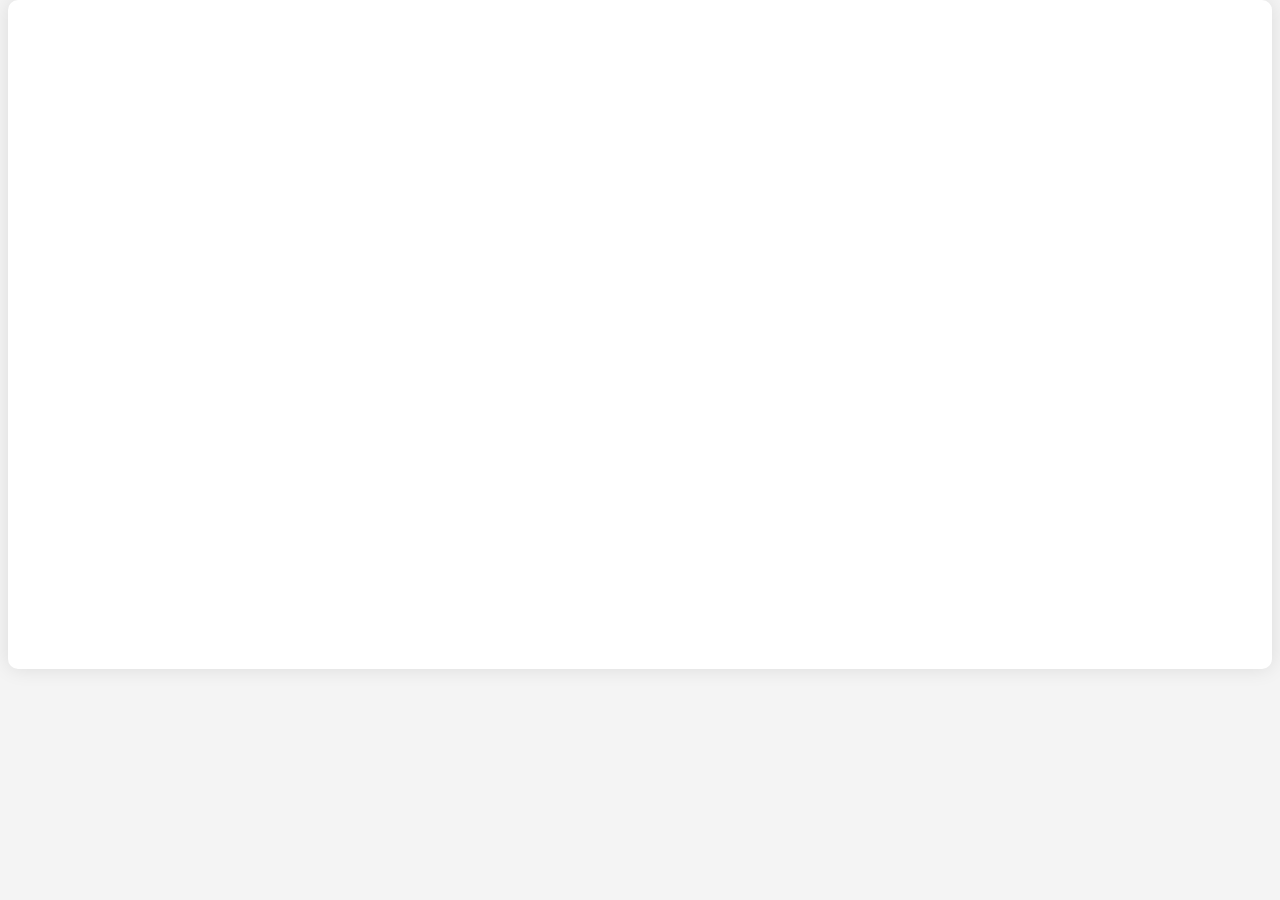
==== projectoo/src/main/webapp/index.html @ 101a7cc5 "Done Changes" ====
<!DOCTYPE html>
<html lang="en">

<head>
	<meta charset="UTF-8">
	<meta name="viewport" content="width=device-width, initial-scale=1.0">
	<title>Welcome to E-Learning</title>
	<link rel="stylesheet" href="indexStyle.css">
	<link href="https://fonts.googleapis.com/css2?family=Roboto:wght@400;700&display=swap" rel="stylesheet">
</head>

<body>
	<div class="container">
		<h1>Welcome to Quizooo!</h1>
		<p><marque>
			This platform offers a variety of quizzes to test knowledge, sharpen skills, compete with friends, and have fun, catering to various interests and categories.
		</marque></p>

		<div class="cta-buttons">
			<a href="Login.jsp" class="btn">Login</a>
			<a href="Register.jsp" class="btn">Register</a>
		</div>

		<div class="features">
			<h2>Why Choose Us?</h2>
			<div class="feature">
				<h3>📚 Diverse Courses</h3>
				<p>Access a wide range of courses to enhance your skills.</p>
			</div>
			
			<div class="feature">
				<h3>💻 Flexible Learning</h3>
				<p>Learn at your own pace, anytime and anywhere.</p>
			</div>
		</div>

		<footer>
			<p>&copy; 2024 E-Learning Platform. All rights reserved.</p>
		</footer>
	</div>

	<script>
		// Optional: Add a simple animation to the buttons
		const buttons = document.querySelectorAll('.btn');
		buttons.forEach(btn => {
			btn.addEventListener('mouseenter', () => {
				btn.style.transform = 'scale(1.1)';
			});
			btn.addEventListener('mouseleave', () => {
				btn.style.transform = 'scale(1)';
			});
		});
	</script>
</body>

</html>
---- projectoo/src/main/webapp/indexStyle.css ----
/* Global Styles */
:root {
  --primary-color: #4a90e2;
  --secondary-color: #f39c12;
  --background-color: #f4f4f4;
  --text-color: #333;
  --accent-color: #e74c3c;
}

body {
  font-family: 'Roboto', sans-serif;
  background-color: var(--background-color);
  color: var(--text-color);
  line-height: 1.6;
  margin: 0;
  padding: 0;
  transition: background-color 0.3s ease;
}

.container {
  max-width: 1200px;
  margin: 0 auto;
  padding: 2rem;
  box-shadow: 0 0 20px rgba(0, 0, 0, 0.1);
  background-color: white;
  border-radius: 10px;
  transform: translateY(0);
  transition: transform 0.3s ease, box-shadow 0.3s ease;
}

.container:hover {
  transform: translateY(-5px);
  box-shadow: 0 5px 30px rgba(0, 0, 0, 0.2);
}

h1, h2, h3 {
  color: var(--primary-color);
  margin-bottom: 1rem;
}

h1 {
  font-size: 3rem;
  text-align: center;
  margin-bottom: 2rem;
  position: relative;
  overflow: hidden;
}

h1::after {
  content: '';
  position: absolute;
  bottom: 0;
  left: 50%;
  width: 0;
  height: 3px;
  background-color: var(--accent-color);
  transition: width 0.5s ease, left 0.5s ease;
}

h1:hover::after {
  width: 100%;
  left: 0;
}

p {
  margin-bottom: 1.5rem;
}

/* CTA Buttons */
.cta-buttons {
  display: flex;
  justify-content: center;
  gap: 1rem;
  margin-bottom: 2rem;
}

.btn {
  display: inline-block;
  padding: 0.8rem 1.5rem;
  background-color: var(--primary-color);
  color: white;
  text-decoration: none;
  border-radius: 5px;
  font-weight: bold;
  text-transform: uppercase;
  letter-spacing: 1px;
  transition: all 0.3s ease;
  position: relative;
  overflow: hidden;
}

.btn::before {
  content: '';
  position: absolute;
  top: 0;
  left: -100%;
  width: 100%;
  height: 100%;
  background-color: rgba(255, 255, 255, 0.2);
  transition: left 0.3s ease;
}

.btn:hover {
  background-color: var(--secondary-color);
  transform: translateY(-3px);
  box-shadow: 0 4px 10px rgba(0, 0, 0, 0.2);
}

.btn:hover::before {
  left: 100%;
}

/* Features Section */
.features {
  display: grid;
  grid-template-columns: repeat(auto-fit, minmax(250px, 1fr));
  gap: 2rem;
  margin-top: 3rem;
}

.feature {
  background-color: #fff;
  padding: 1.5rem;
  border-radius: 8px;
  box-shadow: 0 4px 6px rgba(0, 0, 0, 0.1);
  transition: transform 0.3s ease, box-shadow 0.3s ease;
}

.feature:hover {
  transform: translateY(-5px);
  box-shadow: 0 6px 12px rgba(0, 0, 0, 0.15);
}

.feature h3 {
  color: var(--secondary-color);
  font-size: 1.2rem;
  margin-bottom: 0.5rem;
}

/* Footer */
footer {
  text-align: center;
  margin-top: 3rem;
  padding-top: 1rem;
  border-top: 1px solid #ddd;
  font-size: 0.9rem;
  color: #777;
}

/* Responsive Design */
@media (max-width: 768px) {
  .container {
    padding: 1rem;
  }

  h1 {
    font-size: 2.5rem;
  }

  .cta-buttons {
    flex-direction: column;
  }

  .btn {
    width: 100%;
    text-align: center;
  }
}

/* Dark Mode */
@media (prefers-color-scheme: dark) {
  :root {
    --background-color: #222;
    --text-color: #f4f4f4;
  }

  .container, .feature {
    background-color: #333;
  }

  h1, h2, h3 {
    color: var(--secondary-color);
  }
}

/* Animation for page load */
@keyframes fadeIn {
  from { opacity: 0; transform: translateY(20px); }
  to { opacity: 1; transform: translateY(0); }
}

.container > * {
  animation: fadeIn 0.5s ease-out forwards;
  opacity: 0;
}

.container > *:nth-child(1) { animation-delay: 0.1s; }
.container > *:nth-child(2) { animation-delay: 0.2s; }
.container > *:nth-child(3) { animation-delay: 0.3s; }
.container > *:nth-child(4) { animation-delay: 0.4s; }
.container > *:nth-child(5) { animation-delay: 0.5s; }
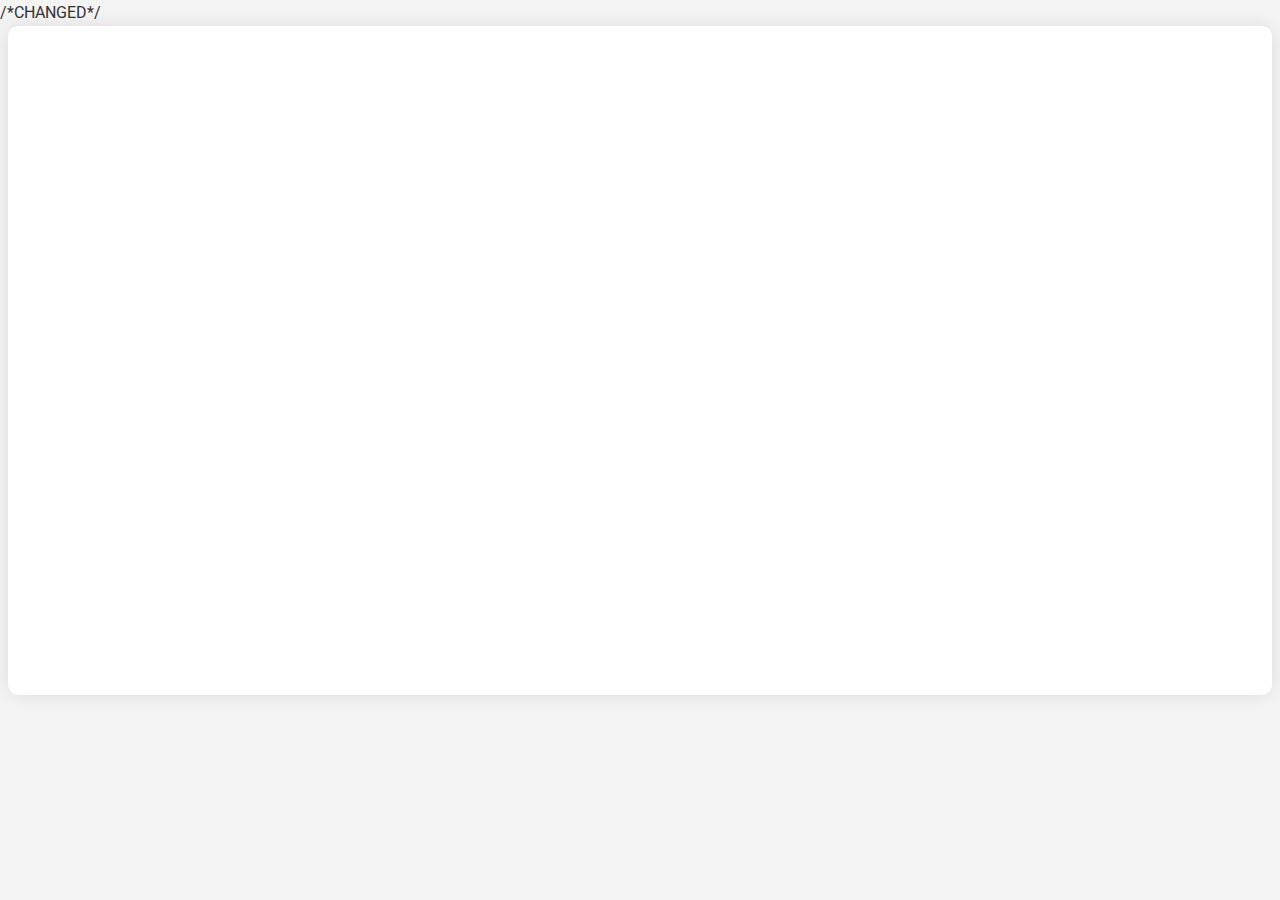
==== commit 082085f9: "exp" ====
--- a/projectoo/src/main/webapp/index.html
+++ b/projectoo/src/main/webapp/index.html
@@ -1,3 +1,4 @@
+/*CHANGED*/
 <!DOCTYPE html>
 <html lang="en">
 
--- a/projectoo/src/main/webapp/indexStyle.css
+++ b/projectoo/src/main/webapp/indexStyle.css
@@ -1,201 +1,202 @@
+/*CHANGED*/
 /* Global Styles */
 :root {
-  --primary-color: #4a90e2;
-  --secondary-color: #f39c12;
-  --background-color: #f4f4f4;
-  --text-color: #333;
-  --accent-color: #e74c3c;
-}
-
-body {
-  font-family: 'Roboto', sans-serif;
-  background-color: var(--background-color);
-  color: var(--text-color);
-  line-height: 1.6;
-  margin: 0;
-  padding: 0;
-  transition: background-color 0.3s ease;
-}
-
-.container {
-  max-width: 1200px;
-  margin: 0 auto;
-  padding: 2rem;
-  box-shadow: 0 0 20px rgba(0, 0, 0, 0.1);
-  background-color: white;
-  border-radius: 10px;
-  transform: translateY(0);
-  transition: transform 0.3s ease, box-shadow 0.3s ease;
-}
-
-.container:hover {
-  transform: translateY(-5px);
-  box-shadow: 0 5px 30px rgba(0, 0, 0, 0.2);
-}
-
-h1, h2, h3 {
-  color: var(--primary-color);
-  margin-bottom: 1rem;
-}
-
-h1 {
-  font-size: 3rem;
-  text-align: center;
-  margin-bottom: 2rem;
-  position: relative;
-  overflow: hidden;
-}
-
-h1::after {
-  content: '';
-  position: absolute;
-  bottom: 0;
-  left: 50%;
-  width: 0;
-  height: 3px;
-  background-color: var(--accent-color);
-  transition: width 0.5s ease, left 0.5s ease;
-}
-
-h1:hover::after {
-  width: 100%;
-  left: 0;
-}
-
-p {
-  margin-bottom: 1.5rem;
-}
-
-/* CTA Buttons */
-.cta-buttons {
-  display: flex;
-  justify-content: center;
-  gap: 1rem;
-  margin-bottom: 2rem;
-}
-
-.btn {
-  display: inline-block;
-  padding: 0.8rem 1.5rem;
-  background-color: var(--primary-color);
-  color: white;
-  text-decoration: none;
-  border-radius: 5px;
-  font-weight: bold;
-  text-transform: uppercase;
-  letter-spacing: 1px;
-  transition: all 0.3s ease;
-  position: relative;
-  overflow: hidden;
-}
-
-.btn::before {
-  content: '';
-  position: absolute;
-  top: 0;
-  left: -100%;
-  width: 100%;
-  height: 100%;
-  background-color: rgba(255, 255, 255, 0.2);
-  transition: left 0.3s ease;
-}
-
-.btn:hover {
-  background-color: var(--secondary-color);
-  transform: translateY(-3px);
-  box-shadow: 0 4px 10px rgba(0, 0, 0, 0.2);
-}
-
-.btn:hover::before {
-  left: 100%;
-}
-
-/* Features Section */
-.features {
-  display: grid;
-  grid-template-columns: repeat(auto-fit, minmax(250px, 1fr));
-  gap: 2rem;
-  margin-top: 3rem;
-}
-
-.feature {
-  background-color: #fff;
-  padding: 1.5rem;
-  border-radius: 8px;
-  box-shadow: 0 4px 6px rgba(0, 0, 0, 0.1);
-  transition: transform 0.3s ease, box-shadow 0.3s ease;
-}
-
-.feature:hover {
-  transform: translateY(-5px);
-  box-shadow: 0 6px 12px rgba(0, 0, 0, 0.15);
-}
-
-.feature h3 {
-  color: var(--secondary-color);
-  font-size: 1.2rem;
-  margin-bottom: 0.5rem;
-}
-
-/* Footer */
-footer {
-  text-align: center;
-  margin-top: 3rem;
-  padding-top: 1rem;
-  border-top: 1px solid #ddd;
-  font-size: 0.9rem;
-  color: #777;
-}
-
-/* Responsive Design */
-@media (max-width: 768px) {
+    --primary-color: #4a90e2;
+    --secondary-color: #f39c12;
+    --background-color: #f4f4f4;
+    --text-color: #333;
+    --accent-color: #e74c3c;
+  }
+  
+  body {
+    font-family: 'Roboto', sans-serif;
+    background-color: var(--background-color);
+    color: var(--text-color);
+    line-height: 1.6;
+    margin: 0;
+    padding: 0;
+    transition: background-color 0.3s ease;
+  }
+  
   .container {
-    padding: 1rem;
-  }
-
+    max-width: 1200px;
+    margin: 0 auto;
+    padding: 2rem;
+    box-shadow: 0 0 20px rgba(0, 0, 0, 0.1);
+    background-color: white;
+    border-radius: 10px;
+    transform: translateY(0);
+    transition: transform 0.3s ease, box-shadow 0.3s ease;
+  }
+  
+  .container:hover {
+    transform: translateY(-5px);
+    box-shadow: 0 5px 30px rgba(0, 0, 0, 0.2);
+  }
+  
+  h1, h2, h3 {
+    color: var(--primary-color);
+    margin-bottom: 1rem;
+  }
+  
   h1 {
-    font-size: 2.5rem;
-  }
-
+    font-size: 3rem;
+    text-align: center;
+    margin-bottom: 2rem;
+    position: relative;
+    overflow: hidden;
+  }
+  
+  h1::after {
+    content: '';
+    position: absolute;
+    bottom: 0;
+    left: 50%;
+    width: 0;
+    height: 3px;
+    background-color: var(--accent-color);
+    transition: width 0.5s ease, left 0.5s ease;
+  }
+  
+  h1:hover::after {
+    width: 100%;
+    left: 0;
+  }
+  
+  p {
+    margin-bottom: 1.5rem;
+  }
+  
+  /* CTA Buttons */
   .cta-buttons {
-    flex-direction: column;
-  }
-
+    display: flex;
+    justify-content: center;
+    gap: 1rem;
+    margin-bottom: 2rem;
+  }
+  
   .btn {
+    display: inline-block;
+    padding: 0.8rem 1.5rem;
+    background-color: var(--primary-color);
+    color: white;
+    text-decoration: none;
+    border-radius: 5px;
+    font-weight: bold;
+    text-transform: uppercase;
+    letter-spacing: 1px;
+    transition: all 0.3s ease;
+    position: relative;
+    overflow: hidden;
+  }
+  
+  .btn::before {
+    content: '';
+    position: absolute;
+    top: 0;
+    left: -100%;
     width: 100%;
+    height: 100%;
+    background-color: rgba(255, 255, 255, 0.2);
+    transition: left 0.3s ease;
+  }
+  
+  .btn:hover {
+    background-color: var(--secondary-color);
+    transform: translateY(-3px);
+    box-shadow: 0 4px 10px rgba(0, 0, 0, 0.2);
+  }
+  
+  .btn:hover::before {
+    left: 100%;
+  }
+  
+  /* Features Section */
+  .features {
+    display: grid;
+    grid-template-columns: repeat(auto-fit, minmax(250px, 1fr));
+    gap: 2rem;
+    margin-top: 3rem;
+  }
+  
+  .feature {
+    background-color: #fff;
+    padding: 1.5rem;
+    border-radius: 8px;
+    box-shadow: 0 4px 6px rgba(0, 0, 0, 0.1);
+    transition: transform 0.3s ease, box-shadow 0.3s ease;
+  }
+  
+  .feature:hover {
+    transform: translateY(-5px);
+    box-shadow: 0 6px 12px rgba(0, 0, 0, 0.15);
+  }
+  
+  .feature h3 {
+    color: var(--secondary-color);
+    font-size: 1.2rem;
+    margin-bottom: 0.5rem;
+  }
+  
+  /* Footer */
+  footer {
     text-align: center;
-  }
-}
-
-/* Dark Mode */
-@media (prefers-color-scheme: dark) {
-  :root {
-    --background-color: #222;
-    --text-color: #f4f4f4;
-  }
-
-  .container, .feature {
-    background-color: #333;
-  }
-
-  h1, h2, h3 {
-    color: var(--secondary-color);
-  }
-}
-
-/* Animation for page load */
-@keyframes fadeIn {
-  from { opacity: 0; transform: translateY(20px); }
-  to { opacity: 1; transform: translateY(0); }
-}
-
-.container > * {
-  animation: fadeIn 0.5s ease-out forwards;
-  opacity: 0;
-}
-
-.container > *:nth-child(1) { animation-delay: 0.1s; }
-.container > *:nth-child(2) { animation-delay: 0.2s; }
-.container > *:nth-child(3) { animation-delay: 0.3s; }
-.container > *:nth-child(4) { animation-delay: 0.4s; }
-.container > *:nth-child(5) { animation-delay: 0.5s; }+    margin-top: 3rem;
+    padding-top: 1rem;
+    border-top: 1px solid #ddd;
+    font-size: 0.9rem;
+    color: #777;
+  }
+  
+  /* Responsive Design */
+  @media (max-width: 768px) {
+    .container {
+      padding: 1rem;
+    }
+  
+    h1 {
+      font-size: 2.5rem;
+    }
+  
+    .cta-buttons {
+      flex-direction: column;
+    }
+  
+    .btn {
+      width: 100%;
+      text-align: center;
+    }
+  }
+  
+  /* Dark Mode */
+  @media (prefers-color-scheme: dark) {
+    :root {
+      --background-color: #222;
+      --text-color: #f4f4f4;
+    }
+  
+    .container, .feature {
+      background-color: #333;
+    }
+  
+    h1, h2, h3 {
+      color: var(--secondary-color);
+    }
+  }
+  
+  /* Animation for page load */
+  @keyframes fadeIn {
+    from { opacity: 0; transform: translateY(20px); }
+    to { opacity: 1; transform: translateY(0); }
+  }
+  
+  .container > * {
+    animation: fadeIn 0.5s ease-out forwards;
+    opacity: 0;
+  }
+  
+  .container > *:nth-child(1) { animation-delay: 0.1s; }
+  .container > *:nth-child(2) { animation-delay: 0.2s; }
+  .container > *:nth-child(3) { animation-delay: 0.3s; }
+  .container > *:nth-child(4) { animation-delay: 0.4s; }
+  .container > *:nth-child(5) { animation-delay: 0.5s; }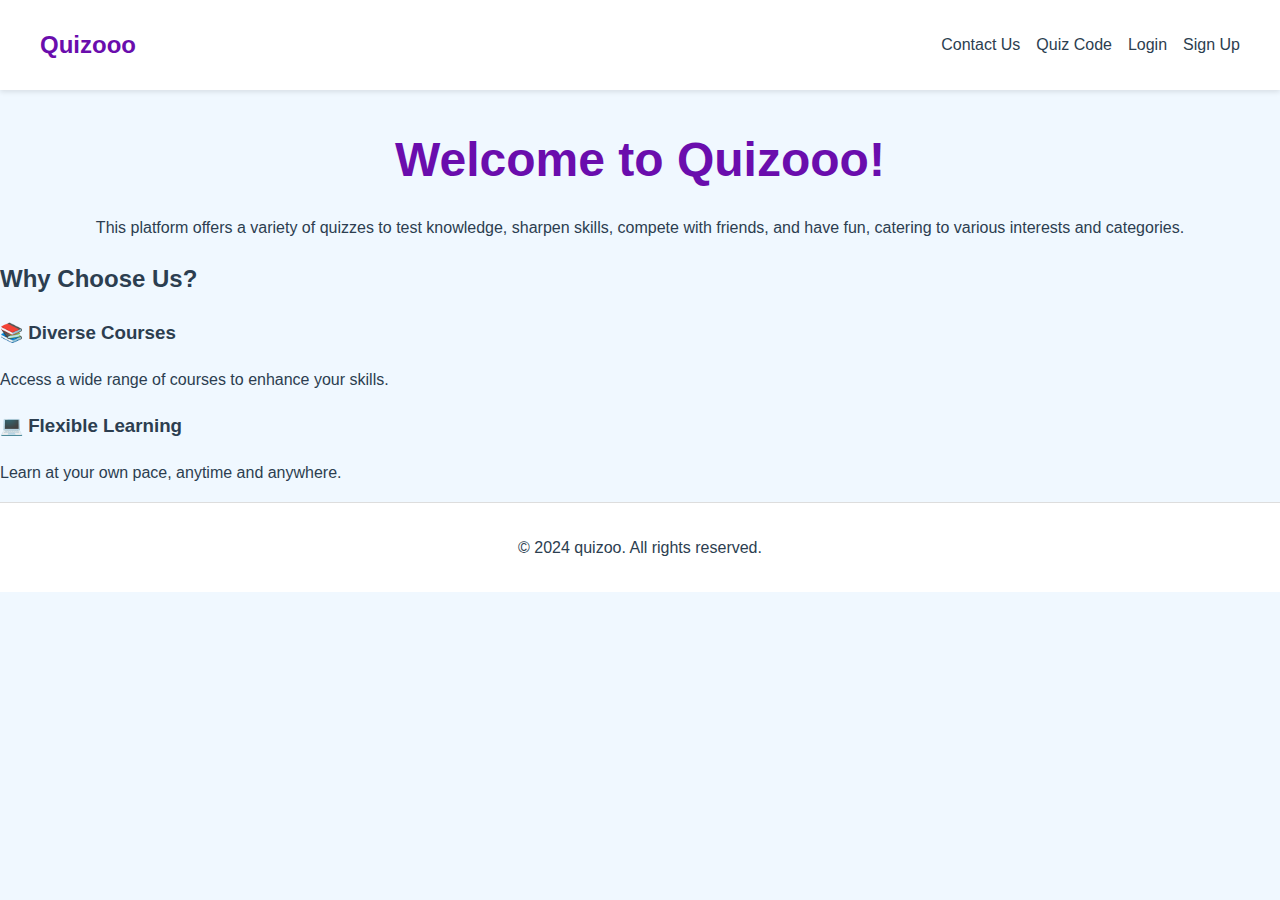
==== commit 1be296d4: "nav bar added to home page and style changes" ====
--- a/projectoo/src/main/webapp/index.html
+++ b/projectoo/src/main/webapp/index.html
@@ -1,4 +1,3 @@
-/*CHANGED*/
 <!DOCTYPE html>
 <html lang="en">
 
@@ -11,16 +10,23 @@
 </head>
 
 <body>
+<header>
+        <nav>
+            <div class="logo">Quizooo</div>
+            <ul>
+                <li><a href="#contact">Contact Us</a></li>
+                <li><a href="enterCode.jsp">Quiz Code</a></li>
+                <li><a href="Login.jsp">Login</a></li>
+                <li><a href="Register.jsp">Sign Up</a></li>
+            </ul>
+            
+        </nav>
+    </header>
 	<div class="container">
 		<h1>Welcome to Quizooo!</h1>
-		<p><marque>
+		<p><center>
 			This platform offers a variety of quizzes to test knowledge, sharpen skills, compete with friends, and have fun, catering to various interests and categories.
-		</marque></p>
-
-		<div class="cta-buttons">
-			<a href="Login.jsp" class="btn">Login</a>
-			<a href="Register.jsp" class="btn">Register</a>
-		</div>
+		</center></p>
 
 		<div class="features">
 			<h2>Why Choose Us?</h2>
@@ -36,7 +42,7 @@
 		</div>
 
 		<footer>
-			<p>&copy; 2024 E-Learning Platform. All rights reserved.</p>
+			<p>&copy; 2024 quizoo. All rights reserved.</p>
 		</footer>
 	</div>
 
--- a/projectoo/src/main/webapp/indexStyle.css
+++ b/projectoo/src/main/webapp/indexStyle.css
@@ -1,202 +1,209 @@
-/*CHANGED*/
-/* Global Styles */
 :root {
-    --primary-color: #4a90e2;
-    --secondary-color: #f39c12;
-    --background-color: #f4f4f4;
-    --text-color: #333;
-    --accent-color: #e74c3c;
-  }
-  
+  --primary-color: #6a0dad;
+  --secondary-color: #ffa500;
+  --background-color: #f0f8ff;
+  --text-color: #2c3e50;
+  --accent-color: #ff6b6b;
+}
+
+body {
+  font-family: 'Montserrat', sans-serif;
+  background-color: var(--background-color);
+  color: var(--text-color);
+  line-height: 1.6;
+  margin: 0;
+  padding: 0;
+  transition: background-color 0.3s ease;
+}
+
+
+header {
+  background-color: #ffffff;
+  box-shadow: 0 2px 5px rgba(0, 0, 0, 0.1);
+  padding: 1rem 0;
+}
+
+nav {
+  display: flex;
+  justify-content: space-between;
+  align-items: center;
+  max-width: 1200px;
+  margin: 0 auto;
+  padding: 0 2rem;
+}
+
+.logo {
+  font-size: 1.5rem;
+  font-weight: bold;
+  color: var(--primary-color);
+}
+
+nav ul {
+  list-style-type: none;
+  display: flex;
+  gap: 1rem;
+}
+
+nav ul li a {
+  text-decoration: none;
+  color: var(--text-color);
+  transition: color 0.3s ease;
+}
+
+nav ul li a:hover {
+  color: var(--primary-color);
+}
+
+
+main {
+  max-width: 1200px;
+  margin: 2rem auto;
+  padding: 0 2rem;
+}
+
+h1 {
+  font-size: 3rem;
+  text-align: center;
+  margin-bottom: 1rem;
+  color: var(--primary-color);
+}
+
+main > p {
+  text-align: center;
+  margin-bottom: 2rem;
+}
+
+
+.cta-buttons {
+  display: flex;
+  justify-content: center;
+  gap: 1rem;
+  margin-bottom: 3rem;
+}
+
+.btn {
+  display: inline-block;
+  padding: 0.8rem 1.5rem;
+  background-color: var(--primary-color);
+  color: white;
+  text-decoration: none;
+  border-radius: 5px;
+  font-weight: bold;
+  text-transform: uppercase;
+  letter-spacing: 1px;
+  transition: all 0.3s ease;
+}
+
+.btn:hover {
+  background-color: var(--secondary-color);
+  transform: translateY(-3px);
+  box-shadow: 0 4px 10px rgba(0, 0, 0, 0.2);
+}
+
+.btn-secondary {
+  background-color: var(--secondary-color);
+}
+
+.btn-secondary:hover {
+  background-color: var(--primary-color);
+}
+
+
+#features {
+  margin-top: 4rem;
+}
+
+#features h2 {
+  text-align: center;
+  font-size: 2.5rem;
+  margin-bottom: 2rem;
+}
+
+#features .feature {
+  background-color: white;
+  padding: 1.5rem;
+  border-radius: 8px;
+  box-shadow: 0 4px 6px rgba(0, 0, 0, 0.1);
+  transition: transform 0.3s ease, box-shadow 0.3s ease;
+  margin-bottom: 1.5rem;
+}
+
+#features .feature:hover {
+  transform: translateY(-5px);
+  box-shadow: 0 6px 12px rgba(0, 0, 0, 0.15);
+}
+
+#features .feature h3 {
+  color: var(--secondary-color);
+  font-size: 1.2rem;
+  margin-bottom: 0.5rem;
+}
+
+
+footer {
+  text-align: center;
+  padding: 1rem 0;
+  background-color: white;
+  border-top: 1px solid #ddd;
+}
+
+
+@media (max-width: 768px) {
+  nav {
+    flex-direction: column;
+    align-items: flex-start;
+  }
+
+  nav ul {
+    margin-top: 1rem;
+    flex-direction: column;
+  }
+
+  .cta-buttons {
+    flex-direction: column;
+  }
+
+  .btn {
+    width: 100%;
+    text-align: center;
+  }
+
+  h1 {
+    font-size: 2.5rem;
+  }
+}
+
+@media (prefers-color-scheme: dark) {
+  :root {
+    --background-color: #1a1a2e;
+    --text-color: #e0e0e0;
+  }
+
   body {
-    font-family: 'Roboto', sans-serif;
     background-color: var(--background-color);
-    color: var(--text-color);
-    line-height: 1.6;
-    margin: 0;
-    padding: 0;
-    transition: background-color 0.3s ease;
-  }
-  
-  .container {
-    max-width: 1200px;
-    margin: 0 auto;
-    padding: 2rem;
-    box-shadow: 0 0 20px rgba(0, 0, 0, 0.1);
-    background-color: white;
-    border-radius: 10px;
-    transform: translateY(0);
-    transition: transform 0.3s ease, box-shadow 0.3s ease;
-  }
-  
-  .container:hover {
-    transform: translateY(-5px);
-    box-shadow: 0 5px 30px rgba(0, 0, 0, 0.2);
-  }
-  
+  }
+
+  header, footer, #features .feature {
+    background-color: #16213e;
+  }
+
   h1, h2, h3 {
-    color: var(--primary-color);
-    margin-bottom: 1rem;
-  }
-  
-  h1 {
-    font-size: 3rem;
-    text-align: center;
-    margin-bottom: 2rem;
-    position: relative;
-    overflow: hidden;
-  }
-  
-  h1::after {
-    content: '';
-    position: absolute;
-    bottom: 0;
-    left: 50%;
-    width: 0;
-    height: 3px;
-    background-color: var(--accent-color);
-    transition: width 0.5s ease, left 0.5s ease;
-  }
-  
-  h1:hover::after {
-    width: 100%;
-    left: 0;
-  }
-  
-  p {
-    margin-bottom: 1.5rem;
-  }
-  
-  /* CTA Buttons */
-  .cta-buttons {
-    display: flex;
-    justify-content: center;
-    gap: 1rem;
-    margin-bottom: 2rem;
-  }
-  
-  .btn {
-    display: inline-block;
-    padding: 0.8rem 1.5rem;
-    background-color: var(--primary-color);
-    color: white;
-    text-decoration: none;
-    border-radius: 5px;
-    font-weight: bold;
-    text-transform: uppercase;
-    letter-spacing: 1px;
-    transition: all 0.3s ease;
-    position: relative;
-    overflow: hidden;
-  }
-  
-  .btn::before {
-    content: '';
-    position: absolute;
-    top: 0;
-    left: -100%;
-    width: 100%;
-    height: 100%;
-    background-color: rgba(255, 255, 255, 0.2);
-    transition: left 0.3s ease;
-  }
-  
-  .btn:hover {
-    background-color: var(--secondary-color);
-    transform: translateY(-3px);
-    box-shadow: 0 4px 10px rgba(0, 0, 0, 0.2);
-  }
-  
-  .btn:hover::before {
-    left: 100%;
-  }
-  
-  /* Features Section */
-  .features {
-    display: grid;
-    grid-template-columns: repeat(auto-fit, minmax(250px, 1fr));
-    gap: 2rem;
-    margin-top: 3rem;
-  }
-  
-  .feature {
-    background-color: #fff;
-    padding: 1.5rem;
-    border-radius: 8px;
-    box-shadow: 0 4px 6px rgba(0, 0, 0, 0.1);
-    transition: transform 0.3s ease, box-shadow 0.3s ease;
-  }
-  
-  .feature:hover {
-    transform: translateY(-5px);
-    box-shadow: 0 6px 12px rgba(0, 0, 0, 0.15);
-  }
-  
-  .feature h3 {
     color: var(--secondary-color);
-    font-size: 1.2rem;
-    margin-bottom: 0.5rem;
-  }
-  
-  /* Footer */
-  footer {
-    text-align: center;
-    margin-top: 3rem;
-    padding-top: 1rem;
-    border-top: 1px solid #ddd;
-    font-size: 0.9rem;
-    color: #777;
-  }
-  
-  /* Responsive Design */
-  @media (max-width: 768px) {
-    .container {
-      padding: 1rem;
-    }
-  
-    h1 {
-      font-size: 2.5rem;
-    }
-  
-    .cta-buttons {
-      flex-direction: column;
-    }
-  
-    .btn {
-      width: 100%;
-      text-align: center;
-    }
-  }
-  
-  /* Dark Mode */
-  @media (prefers-color-scheme: dark) {
-    :root {
-      --background-color: #222;
-      --text-color: #f4f4f4;
-    }
-  
-    .container, .feature {
-      background-color: #333;
-    }
-  
-    h1, h2, h3 {
-      color: var(--secondary-color);
-    }
-  }
-  
-  /* Animation for page load */
-  @keyframes fadeIn {
-    from { opacity: 0; transform: translateY(20px); }
-    to { opacity: 1; transform: translateY(0); }
-  }
-  
-  .container > * {
-    animation: fadeIn 0.5s ease-out forwards;
-    opacity: 0;
-  }
-  
-  .container > *:nth-child(1) { animation-delay: 0.1s; }
-  .container > *:nth-child(2) { animation-delay: 0.2s; }
-  .container > *:nth-child(3) { animation-delay: 0.3s; }
-  .container > *:nth-child(4) { animation-delay: 0.4s; }
-  .container > *:nth-child(5) { animation-delay: 0.5s; }+  }
+}
+
+/* Animation for page load */
+@keyframes fadeIn {
+  from { opacity: 0; transform: translateY(20px); }
+  to { opacity: 1; transform: translateY(0); }
+}
+
+main > * {
+  animation: fadeIn 0.5s ease-out forwards;
+  opacity: 0;
+}
+
+main > *:nth-child(1) { animation-delay: 0.1s; }
+main > *:nth-child(2) { animation-delay: 0.2s; }
+main > *:nth-child(3) { animation-delay: 0.3s; }
+main > *:nth-child(4) { animation-delay: 0.4s; }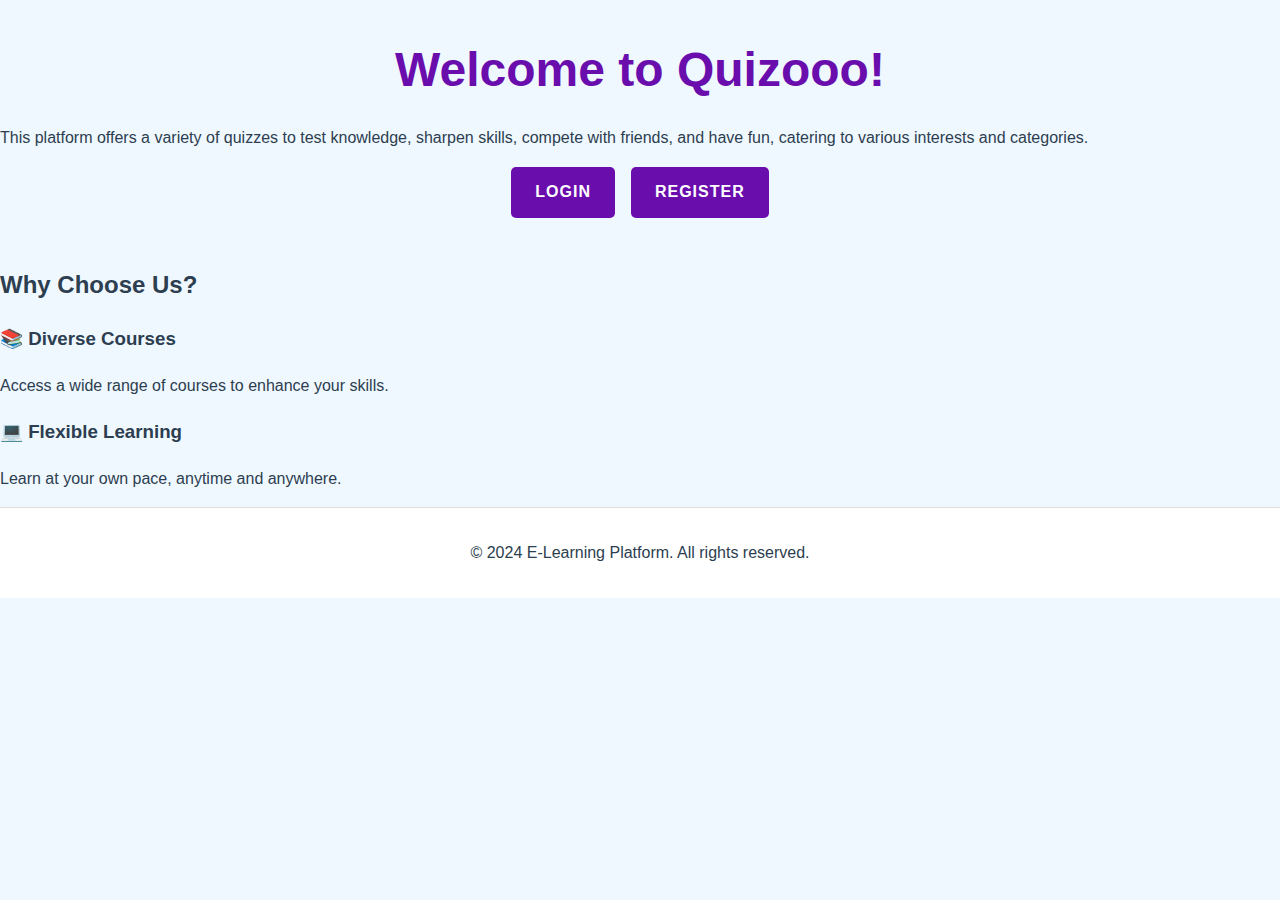
==== commit d5b1ffc5: "trying" ====
--- a/projectoo/src/main/webapp/index.html
+++ b/projectoo/src/main/webapp/index.html
@@ -1,3 +1,4 @@
+<!--done -->
 <!DOCTYPE html>
 <html lang="en">
 
@@ -10,23 +11,16 @@
 </head>
 
 <body>
-<header>
-        <nav>
-            <div class="logo">Quizooo</div>
-            <ul>
-                <li><a href="#contact">Contact Us</a></li>
-                <li><a href="enterCode.jsp">Quiz Code</a></li>
-                <li><a href="Login.jsp">Login</a></li>
-                <li><a href="Register.jsp">Sign Up</a></li>
-            </ul>
-            
-        </nav>
-    </header>
 	<div class="container">
 		<h1>Welcome to Quizooo!</h1>
-		<p><center>
+		<p><marque>
 			This platform offers a variety of quizzes to test knowledge, sharpen skills, compete with friends, and have fun, catering to various interests and categories.
-		</center></p>
+		</marque></p>
+
+		<div class="cta-buttons">
+			<a href="Login.jsp" class="btn">Login</a>
+			<a href="Register.jsp" class="btn">Register</a>
+		</div>
 
 		<div class="features">
 			<h2>Why Choose Us?</h2>
@@ -42,7 +36,7 @@
 		</div>
 
 		<footer>
-			<p>&copy; 2024 quizoo. All rights reserved.</p>
+			<p>&copy; 2024 E-Learning Platform. All rights reserved.</p>
 		</footer>
 	</div>
 
--- a/projectoo/src/main/webapp/indexStyle.css
+++ b/projectoo/src/main/webapp/indexStyle.css
@@ -5,6 +5,7 @@
   --text-color: #2c3e50;
   --accent-color: #ff6b6b;
 }
+
 
 body {
   font-family: 'Montserrat', sans-serif;
@@ -22,6 +23,7 @@
   box-shadow: 0 2px 5px rgba(0, 0, 0, 0.1);
   padding: 1rem 0;
 }
+
 
 nav {
   display: flex;
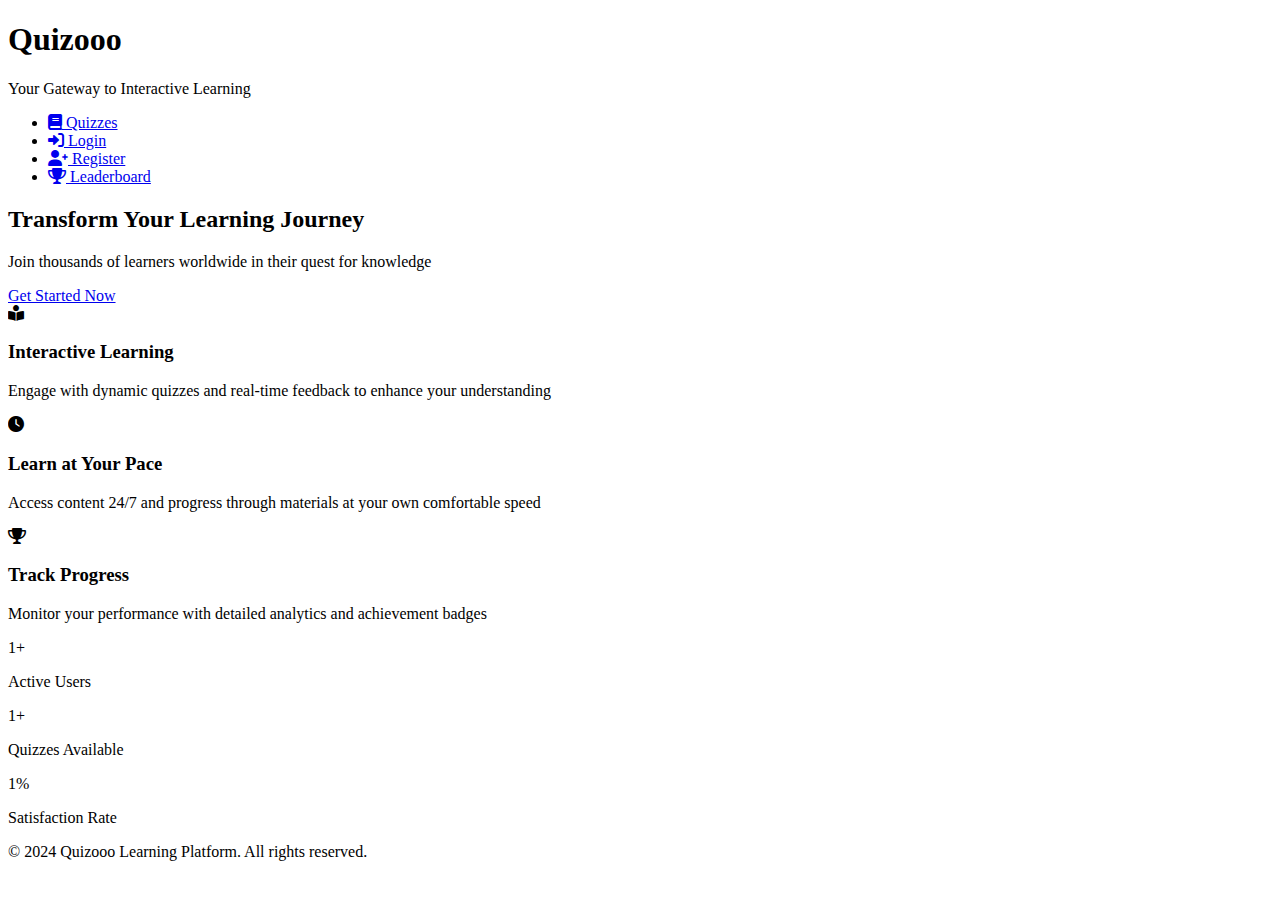
==== commit 920652a6: "commit the changes" ====
--- a/projectoo/src/main/webapp/index.html
+++ b/projectoo/src/main/webapp/index.html
@@ -1,57 +1,108 @@
-<!--done -->
 <!DOCTYPE html>
 <html lang="en">
+<head>
+    <meta charset="UTF-8">
+    <meta name="viewport" content="width=device-width, initial-scale=1.0">
+    <title>Quizooo - Modern Learning Platform</title>
+    <link href="https://cdnjs.cloudflare.com/ajax/libs/font-awesome/6.0.0/css/all.min.css" rel="stylesheet">
+    <link href="indexStyle.css" rel="stylesheet"/>
+</head>
+<body>
+    <header>
+        <h1 class="quiz-name">Quizooo</h1>
+        <p>Your Gateway to Interactive Learning</p>
+    </header>
+    
+    <nav>
+        <ul class="navbar">
+            <li><a href="quizzes.jsp"><i class="fas fa-book"></i> Quizzes</a></li>
+            <li><a href="Login.jsp"><i class="fas fa-sign-in-alt"></i> Login</a></li>
+            <li><a href="Register.jsp"><i class="fas fa-user-plus"></i> Register</a></li>
+            <li><a href="#"><i class="fas fa-trophy"></i> Leaderboard</a></li>
+        </ul>
+    </nav>
 
-<head>
-	<meta charset="UTF-8">
-	<meta name="viewport" content="width=device-width, initial-scale=1.0">
-	<title>Welcome to E-Learning</title>
-	<link rel="stylesheet" href="indexStyle.css">
-	<link href="https://fonts.googleapis.com/css2?family=Roboto:wght@400;700&display=swap" rel="stylesheet">
-</head>
+    <div class="container">
+        <section class="hero-section">
+            <h2>Transform Your Learning Journey</h2>
+            <p>Join thousands of learners worldwide in their quest for knowledge</p>
+            <a href="Login.jsp" class="cta-button">Get Started Now</a>
+        </section>
 
-<body>
-	<div class="container">
-		<h1>Welcome to Quizooo!</h1>
-		<p><marque>
-			This platform offers a variety of quizzes to test knowledge, sharpen skills, compete with friends, and have fun, catering to various interests and categories.
-		</marque></p>
+        <div class="features">
+            <div class="feature">
+                <i class="fas fa-book-reader"></i>
+                <h3>Interactive Learning</h3>
+                <p>Engage with dynamic quizzes and real-time feedback to enhance your understanding</p>
+            </div>
+            
+            <div class="feature">
+                <i class="fas fa-clock"></i>
+                <h3>Learn at Your Pace</h3>
+                <p>Access content 24/7 and progress through materials at your own comfortable speed</p>
+            </div>
+            
+            <div class="feature">
+                <i class="fas fa-trophy"></i>
+                <h3>Track Progress</h3>
+                <p>Monitor your performance with detailed analytics and achievement badges</p>
+            </div>
+        </div>
 
-		<div class="cta-buttons">
-			<a href="Login.jsp" class="btn">Login</a>
-			<a href="Register.jsp" class="btn">Register</a>
-		</div>
+        <div class="stats">
+            <div class="stat">
+                <div class="stat-number">10,000+</div>
+                <p>Active Users</p>
+            </div>
+            <div class="stat">
+                <div class="stat-number">500+</div>
+                <p>Quizzes Available</p>
+            </div>
+            <div class="stat">
+                <div class="stat-number">95%</div>
+                <p>Satisfaction Rate</p>
+            </div>
+        </div>
+    </div>
 
-		<div class="features">
-			<h2>Why Choose Us?</h2>
-			<div class="feature">
-				<h3>📚 Diverse Courses</h3>
-				<p>Access a wide range of courses to enhance your skills.</p>
-			</div>
-			
-			<div class="feature">
-				<h3>💻 Flexible Learning</h3>
-				<p>Learn at your own pace, anytime and anywhere.</p>
-			</div>
-		</div>
+    <footer>
+        <p>&copy; 2024 Quizooo Learning Platform. All rights reserved.</p>
+    </footer>
 
-		<footer>
-			<p>&copy; 2024 E-Learning Platform. All rights reserved.</p>
-		</footer>
-	</div>
+    <script>
+        // Animate stats numbers on scroll
+        const stats = document.querySelectorAll('.stat-number');
+        const animateStats = () => {
+            stats.forEach(stat => {
+                const value = parseInt(stat.textContent);
+                let current = 0;
+                const increment = value / 50;
+                const updateCount = () => {
+                    if(current < value) {
+                        current += increment;
+                        stat.textContent = Math.ceil(current) + (stat.textContent.includes('%') ? '%' : '+');
+                        setTimeout(updateCount, 20);
+                    } else {
+                        stat.textContent = value + (stat.textContent.includes('%') ? '%' : '+');
+                    }
+                }
+                updateCount();
+            });
+        }
 
-	<script>
-		// Optional: Add a simple animation to the buttons
-		const buttons = document.querySelectorAll('.btn');
-		buttons.forEach(btn => {
-			btn.addEventListener('mouseenter', () => {
-				btn.style.transform = 'scale(1.1)';
-			});
-			btn.addEventListener('mouseleave', () => {
-				btn.style.transform = 'scale(1)';
-			});
-		});
-	</script>
+        // Trigger animation when stats come into view
+        const observer = new IntersectionObserver((entries) => {
+            entries.forEach(entry => {
+                if (entry.isIntersecting) {
+                    animateStats();
+                    observer.unobserve(entry.target);
+                }
+            });
+        });
+
+        document.querySelector('.stats').querySelectorAll('.stat').forEach(stat => {
+            observer.observe(stat);
+        });
+    </script>
 </body>
-
 </html>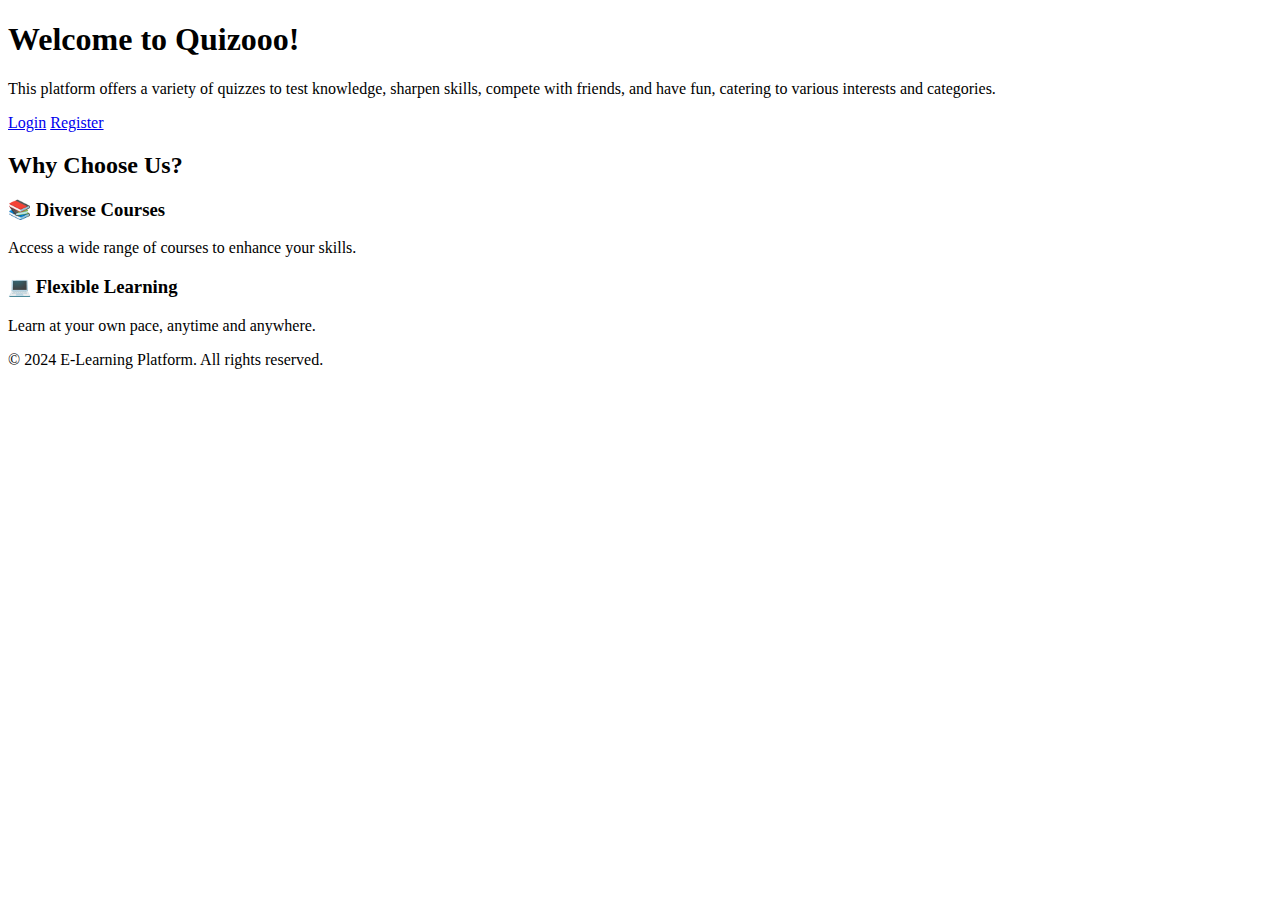
==== commit 450715f4: "merge conflict checke" ====
--- a/projectoo/src/main/webapp/index.html
+++ b/projectoo/src/main/webapp/index.html
@@ -1,108 +1,57 @@
+<!-- merge conflict checked -->
 <!DOCTYPE html>
 <html lang="en">
+
 <head>
-    <meta charset="UTF-8">
-    <meta name="viewport" content="width=device-width, initial-scale=1.0">
-    <title>Quizooo - Modern Learning Platform</title>
-    <link href="https://cdnjs.cloudflare.com/ajax/libs/font-awesome/6.0.0/css/all.min.css" rel="stylesheet">
-    <link href="indexStyle.css" rel="stylesheet"/>
+	<meta charset="UTF-8">
+	<meta name="viewport" content="width=device-width, initial-scale=1.0">
+	<title>Welcome to E-Learning</title>
+	<link rel="stylesheet" href="indexStyle.css">
+	<link href="https://fonts.googleapis.com/css2?family=Roboto:wght@400;700&display=swap" rel="stylesheet">
 </head>
+
 <body>
-    <header>
-        <h1 class="quiz-name">Quizooo</h1>
-        <p>Your Gateway to Interactive Learning</p>
-    </header>
-    
-    <nav>
-        <ul class="navbar">
-            <li><a href="quizzes.jsp"><i class="fas fa-book"></i> Quizzes</a></li>
-            <li><a href="Login.jsp"><i class="fas fa-sign-in-alt"></i> Login</a></li>
-            <li><a href="Register.jsp"><i class="fas fa-user-plus"></i> Register</a></li>
-            <li><a href="#"><i class="fas fa-trophy"></i> Leaderboard</a></li>
-        </ul>
-    </nav>
+	<div class="container">
+		<h1>Welcome to Quizooo!</h1>
+		<p><marque>
+			This platform offers a variety of quizzes to test knowledge, sharpen skills, compete with friends, and have fun, catering to various interests and categories.
+		</marque></p>
 
-    <div class="container">
-        <section class="hero-section">
-            <h2>Transform Your Learning Journey</h2>
-            <p>Join thousands of learners worldwide in their quest for knowledge</p>
-            <a href="Login.jsp" class="cta-button">Get Started Now</a>
-        </section>
+		<div class="cta-buttons">
+			<a href="Login.jsp" class="btn">Login</a>
+			<a href="Register.jsp" class="btn">Register</a>
+		</div>
 
-        <div class="features">
-            <div class="feature">
-                <i class="fas fa-book-reader"></i>
-                <h3>Interactive Learning</h3>
-                <p>Engage with dynamic quizzes and real-time feedback to enhance your understanding</p>
-            </div>
-            
-            <div class="feature">
-                <i class="fas fa-clock"></i>
-                <h3>Learn at Your Pace</h3>
-                <p>Access content 24/7 and progress through materials at your own comfortable speed</p>
-            </div>
-            
-            <div class="feature">
-                <i class="fas fa-trophy"></i>
-                <h3>Track Progress</h3>
-                <p>Monitor your performance with detailed analytics and achievement badges</p>
-            </div>
-        </div>
+		<div class="features">
+			<h2>Why Choose Us?</h2>
+			<div class="feature">
+				<h3>📚 Diverse Courses</h3>
+				<p>Access a wide range of courses to enhance your skills.</p>
+			</div>
+			
+			<div class="feature">
+				<h3>💻 Flexible Learning</h3>
+				<p>Learn at your own pace, anytime and anywhere.</p>
+			</div>
+		</div>
 
-        <div class="stats">
-            <div class="stat">
-                <div class="stat-number">10,000+</div>
-                <p>Active Users</p>
-            </div>
-            <div class="stat">
-                <div class="stat-number">500+</div>
-                <p>Quizzes Available</p>
-            </div>
-            <div class="stat">
-                <div class="stat-number">95%</div>
-                <p>Satisfaction Rate</p>
-            </div>
-        </div>
-    </div>
+		<footer>
+			<p>&copy; 2024 E-Learning Platform. All rights reserved.</p>
+		</footer>
+	</div>
 
-    <footer>
-        <p>&copy; 2024 Quizooo Learning Platform. All rights reserved.</p>
-    </footer>
+	<script>
+		// Optional: Add a simple animation to the buttons
+		const buttons = document.querySelectorAll('.btn');
+		buttons.forEach(btn => {
+			btn.addEventListener('mouseenter', () => {
+				btn.style.transform = 'scale(1.1)';
+			});
+			btn.addEventListener('mouseleave', () => {
+				btn.style.transform = 'scale(1)';
+			});
+		});
+	</script>
+</body>
 
-    <script>
-        // Animate stats numbers on scroll
-        const stats = document.querySelectorAll('.stat-number');
-        const animateStats = () => {
-            stats.forEach(stat => {
-                const value = parseInt(stat.textContent);
-                let current = 0;
-                const increment = value / 50;
-                const updateCount = () => {
-                    if(current < value) {
-                        current += increment;
-                        stat.textContent = Math.ceil(current) + (stat.textContent.includes('%') ? '%' : '+');
-                        setTimeout(updateCount, 20);
-                    } else {
-                        stat.textContent = value + (stat.textContent.includes('%') ? '%' : '+');
-                    }
-                }
-                updateCount();
-            });
-        }
-
-        // Trigger animation when stats come into view
-        const observer = new IntersectionObserver((entries) => {
-            entries.forEach(entry => {
-                if (entry.isIntersecting) {
-                    animateStats();
-                    observer.unobserve(entry.target);
-                }
-            });
-        });
-
-        document.querySelector('.stats').querySelectorAll('.stat').forEach(stat => {
-            observer.observe(stat);
-        });
-    </script>
-</body>
 </html>